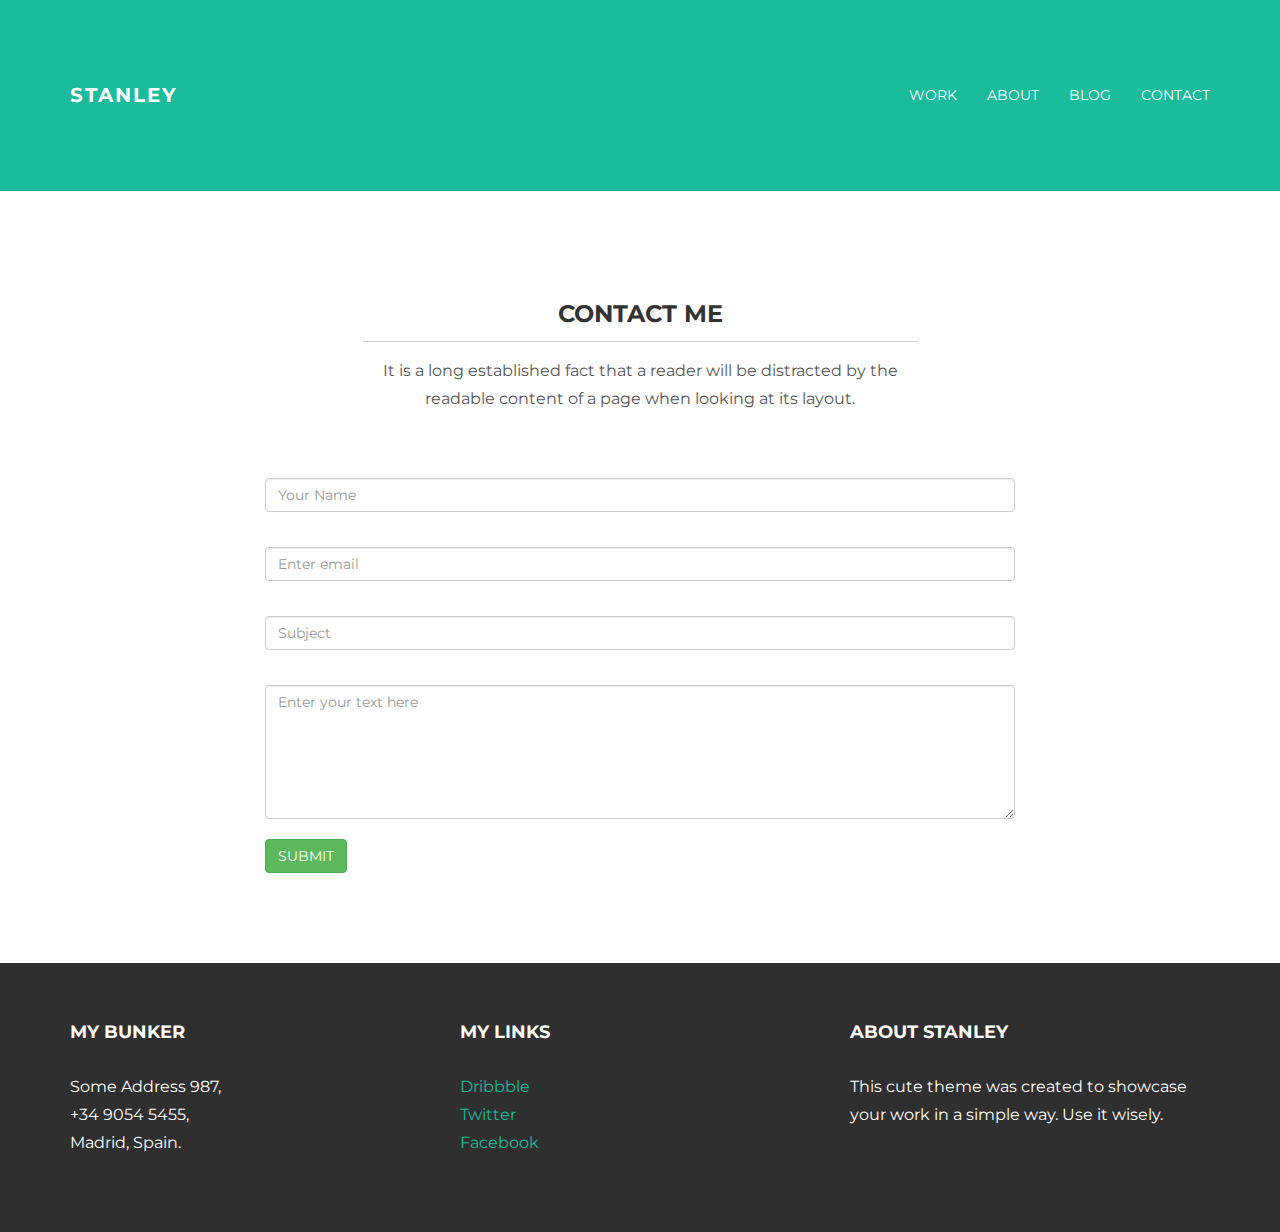
==== contact.html @ 90632ecd "first initial commit of project files." ====
<!DOCTYPE html>
<html lang="en">
  <head>
    <meta charset="utf-8">
    <meta http-equiv="X-UA-Compatible" content="IE=edge">
    <meta name="viewport" content="width=device-width, initial-scale=1.0">
    <meta name="description" content="">
    <meta name="author" content="">
    <link rel="shortcut icon" href="../../docs-assets/ico/favicon.png">

    <title>STANLEY - Free Bootstrap Theme </title>

    <!-- Bootstrap core CSS -->
    <link href="assets/css/bootstrap.css" rel="stylesheet">


    <!-- Custom styles for this template -->
    <link href="assets/css/main.css" rel="stylesheet">

    <script src="https://code.jquery.com/jquery-1.10.2.min.js"></script>
    <script src="assets/js/hover.zoom.js"></script>
    <script src="assets/js/hover.zoom.conf.js"></script>

    <!-- HTML5 shim and Respond.js IE8 support of HTML5 elements and media queries -->
    <!--[if lt IE 9]>
      <script src="https://oss.maxcdn.com/libs/html5shiv/3.7.0/html5shiv.js"></script>
      <script src="https://oss.maxcdn.com/libs/respond.js/1.3.0/respond.min.js"></script>
    <![endif]-->
  </head>

  <body>

    <!-- Static navbar -->
    <div class="navbar navbar-inverse navbar-static-top">
      <div class="container">
        <div class="navbar-header">
          <button type="button" class="navbar-toggle" data-toggle="collapse" data-target=".navbar-collapse">
            <span class="icon-bar"></span>
            <span class="icon-bar"></span>
            <span class="icon-bar"></span>
          </button>
          <a class="navbar-brand" href="index.html">STANLEY</a>
        </div>
        <div class="navbar-collapse collapse">
          <ul class="nav navbar-nav navbar-right">
            <li><a href="work.html">Work</a></li>
            <li><a href="about.html">About</a></li>
            <li><a href="blog.html">Blog</a></li>
            <li><a href="contact.html">Contact</a></li>
          </ul>
        </div><!--/.nav-collapse -->
      </div>
    </div>
	
	
	<!-- +++++ Contact Section +++++ -->
	
	<div class="container pt">
		<div class="row mt">
			<div class="col-lg-6 col-lg-offset-3 centered">
				<h3>CONTACT ME</h3>
				<hr>
				<p>It is a long established fact that a reader will be distracted by the readable content of a page when looking at its layout.</p>
			</div>
		</div>
		<div class="row mt">	
			<div class="col-lg-8 col-lg-offset-2">
				<form role="form">
				  <div class="form-group">
				    <input type="name" class="form-control" id="NameInputEmail1" placeholder="Your Name">
				    <br>
				  </div>
				  <div class="form-group">
				    <input type="email" class="form-control" id="exampleInputEmail1" placeholder="Enter email">
				    <br>
				  </div>
				  <div class="form-group">
				    <input type="email" class="form-control" id="subjectEmail1" placeholder="Subject">
				    <br>
				  </div>
				  <textarea class="form-control" rows="6" placeholder="Enter your text here"></textarea>
				    <br>
				  <button type="submit" class="btn btn-success">SUBMIT</button>
				</form>    			
			</div>
		</div><!-- /row -->
	</div><!-- /container -->
	
	
	<!-- +++++ Footer Section +++++ -->
	
	<div id="footer">
		<div class="container">
			<div class="row">
				<div class="col-lg-4">
					<h4>My Bunker</h4>
					<p>
						Some Address 987,<br/>
						+34 9054 5455, <br/>
						Madrid, Spain.
					</p>
				</div><!-- /col-lg-4 -->
				
				<div class="col-lg-4">
					<h4>My Links</h4>
					<p>
						<a href="#">Dribbble</a><br/>
						<a href="#">Twitter</a><br/>
						<a href="#">Facebook</a>
					</p>
				</div><!-- /col-lg-4 -->
				
				<div class="col-lg-4">
					<h4>About Stanley</h4>
					<p>This cute theme was created to showcase your work in a simple way. Use it wisely.</p>
				</div><!-- /col-lg-4 -->
			
			</div>
		
		</div>
	</div>
	

    <!-- Bootstrap core JavaScript
    ================================================== -->
    <!-- Placed at the end of the document so the pages load faster -->
    <script src="assets/js/bootstrap.min.js"></script>
  </body>
</html>
---- assets/css/main.css ----
/*
 * Author: Carlos Alvarez
 * URL: http://alvarez.is
 *
 * Project Name: STANLEY - Free Bootstrap 3 Theme
 * Version: 1.0
 * URL: http://blacktie.co
 */

@import url(http://fonts.googleapis.com/css?family=Montserrat:400,700);

body {
  	background-color: #ffffff;
  	font-family: 'Montserrat', sans-serif;
    font-weight: 400;
    font-size: 14px;
    color: #555;

    -webkit-font-smoothing: antialiased;
    -webkit-overflow-scrolling: touch;
}

/* Titles */
h1, h2, h3, h4, h5, h6 {
	font-family: 'Montserrat', sans-serif;
    font-weight: 700;
    color: #333;
}

h1 {
	font-size: 35px;
	margin-top: 30px;
	margin-bottom: 30px;
}



/* Paragraph & Typographic */
p {
    line-height: 28px;
    margin-bottom: 25px;
    font-size: 16px;
}

.centered {
    text-align: center;
}

/* Links */
a {
    color: #1abc9c;
    word-wrap: break-word;

    -webkit-transition: color 0.1s ease-in, background 0.1s ease-in;
    -moz-transition: color 0.1s ease-in, background 0.1s ease-in;
    -ms-transition: color 0.1s ease-in, background 0.1s ease-in;
    -o-transition: color 0.1s ease-in, background 0.1s ease-in;
    transition: color 0.1s ease-in, background 0.1s ease-in;
}

a:hover,
a:focus {
    color: #7b7b7b;
    text-decoration: none;
    outline: 0;
}

a:before,
a:after {
    -webkit-transition: color 0.1s ease-in, background 0.1s ease-in;
    -moz-transition: color 0.1s ease-in, background 0.1s ease-in;
    -ms-transition: color 0.1s ease-in, background 0.1s ease-in;
    -o-transition: color 0.1s ease-in, background 0.1s ease-in;
    transition: color 0.1s ease-in, background 0.1s ease-in;
}

 hr {
    display: block;
    height: 1px;
    border: 0;
    border-top: 1px solid #ccc;
    margin: 1em 0;
    padding: 0;
}


.navbar {
	text-transform: uppercase;
	margin-bottom: 0px;
}

.navbar-inverse {
	padding-bottom: 70px;
	padding-top: 70px;
}

.navbar-inverse {
	background-color: #1abc9c;
	border-color: #16a085;
}

.navbar-inverse .navbar-nav > li > a {
	color: white;
}

.navbar-inverse .navbar-nav > li > a:hover {
	color: #222222;
}

.navbar-brand {
	font-weight: 700;
	font-size: 20px;
	letter-spacing: 2px;
}

.navbar-inverse .navbar-brand {
	color: white;
}

.navbar-inverse .navbar-toggle {
	border-color: transparent;
}

.progress-bar-theme {
  background-color: #1abc9c;
}


/* Helpers */

.mt {
	margin-top: 40px;
	margin-bottom: 40px;
}

.pt {
	padding-top: 50px;
	padding-bottom: 50px;
}


/* +++++ WRAP SECTIONS +++++ */

#ww {
	padding-top: 70px;
	padding-bottom: 70px;
	background-color: #f2f2f2;
}


#footer {
	background-color: #2f2f2f;
	padding-top: 50px;
	padding-bottom: 50px; 
}

#footer p {
	color: white;
}

#footer h4 {
	color: white;
	text-transform: uppercase;
	padding-bottom: 20px;
}


/* +++++ Color Wraps / Blog Page +++++ */

#grey {
	padding-top: 60px;
	padding-bottom: 60px;
	background-color: #f2f2f2;
}

#white {
	padding-top: 60px;
	padding-bottom: 60px;
	background-color: #ffffff;
}



/* Blog Date*/
bd {
	font-size: 12px;
	text-transform: uppercase;
	color: #d2d2d2;
	font-weight: 700;
}

/* Blog Author*/
ba {
	font-size: 12px;
	text-transform: uppercase;
}

/* Blog Quote */
.bq {
	font-size: 22px;
	padding-top: 30px;
}

/* Blog Tags */
bt {
	font-size: 12px;
}

/* ================== PORTFOLIO IMAGES HOVER EFFECT ================== */
/* Effects also are controled by hover.zoom.js */
.zoom { 
    display:block; 
    position:relative; 
    overflow:hidden; 
    background:transparent url(../img/loader.gif) no-repeat center;
}


    .zoomOverlay {
        position:absolute;
        top:0; left:0;
        bottom:0; right:0;
        display:none;
        background-image:url(../img/zoom.png);
        background-repeat:no-repeat;
        background-position:center;
    }

.zoom2 {
	opacity: 1;
}

.zoom2:hover {
	opacity: 0.5;
}

/* glyphicon Configuration */

.glyphicon {
	font-size: 40px;
	color: #1abc9c;
}
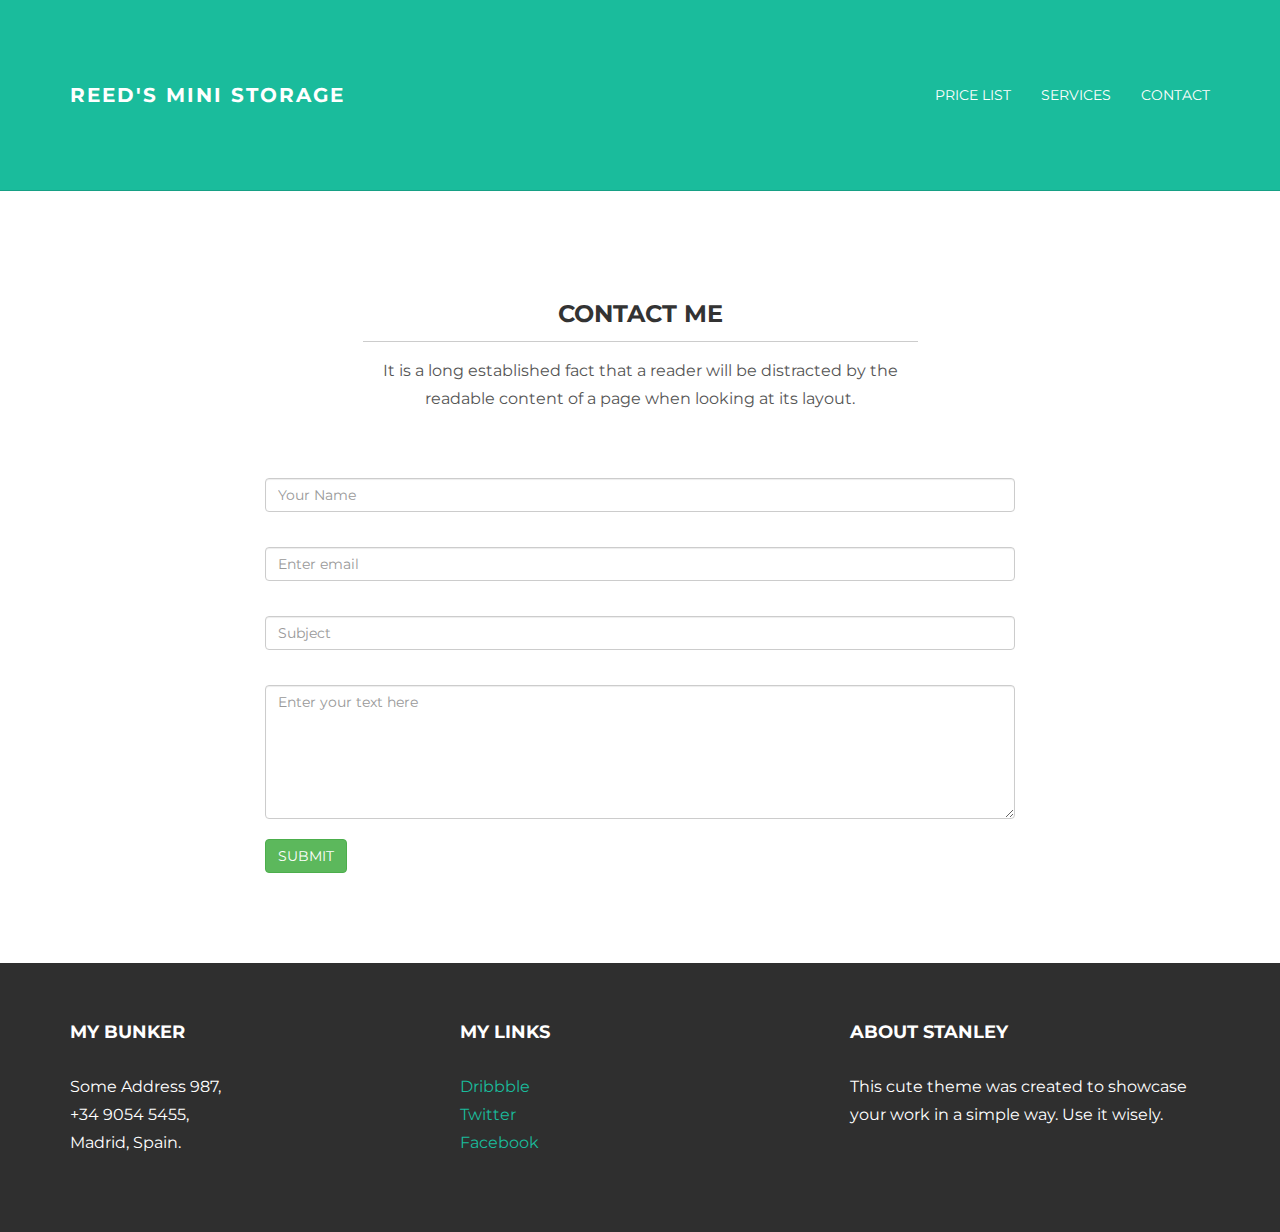
==== commit c194eb39: "renaming some files and made some progress towards the finished site." ====
--- a/contact.html
+++ b/contact.html
@@ -6,9 +6,8 @@
     <meta name="viewport" content="width=device-width, initial-scale=1.0">
     <meta name="description" content="">
     <meta name="author" content="">
-    <link rel="shortcut icon" href="../../docs-assets/ico/favicon.png">
 
-    <title>STANLEY - Free Bootstrap Theme </title>
+    <title>REED's Mini Storage</title>
 
     <!-- Bootstrap core CSS -->
     <link href="assets/css/bootstrap.css" rel="stylesheet">
@@ -39,13 +38,12 @@
             <span class="icon-bar"></span>
             <span class="icon-bar"></span>
           </button>
-          <a class="navbar-brand" href="index.html">STANLEY</a>
+          <a class="navbar-brand" href="index.html">Reed's Mini Storage</a>
         </div>
         <div class="navbar-collapse collapse">
           <ul class="nav navbar-nav navbar-right">
-            <li><a href="work.html">Work</a></li>
-            <li><a href="about.html">About</a></li>
-            <li><a href="blog.html">Blog</a></li>
+            <li><a href="priceList.html">Price List</a></li>
+            <li><a href="services.html">Services</a></li>
             <li><a href="contact.html">Contact</a></li>
           </ul>
         </div><!--/.nav-collapse -->
--- a/assets/css/main.css
+++ b/assets/css/main.css
@@ -1,12 +1,3 @@
-/*
- * Author: Carlos Alvarez
- * URL: http://alvarez.is
- *
- * Project Name: STANLEY - Free Bootstrap 3 Theme
- * Version: 1.0
- * URL: http://blacktie.co
- */
-
 @import url(http://fonts.googleapis.com/css?family=Montserrat:400,700);
 
 body {
@@ -92,11 +83,8 @@
 .navbar-inverse {
 	padding-bottom: 70px;
 	padding-top: 70px;
-}
-
-.navbar-inverse {
-	background-color: #1abc9c;
-	border-color: #16a085;
+    background-color: #1abc9c;
+    border-color: #16a085;
 }
 
 .navbar-inverse .navbar-nav > li > a {
@@ -165,47 +153,6 @@
 }
 
 
-/* +++++ Color Wraps / Blog Page +++++ */
-
-#grey {
-	padding-top: 60px;
-	padding-bottom: 60px;
-	background-color: #f2f2f2;
-}
-
-#white {
-	padding-top: 60px;
-	padding-bottom: 60px;
-	background-color: #ffffff;
-}
-
-
-
-/* Blog Date*/
-bd {
-	font-size: 12px;
-	text-transform: uppercase;
-	color: #d2d2d2;
-	font-weight: 700;
-}
-
-/* Blog Author*/
-ba {
-	font-size: 12px;
-	text-transform: uppercase;
-}
-
-/* Blog Quote */
-.bq {
-	font-size: 22px;
-	padding-top: 30px;
-}
-
-/* Blog Tags */
-bt {
-	font-size: 12px;
-}
-
 /* ================== PORTFOLIO IMAGES HOVER EFFECT ================== */
 /* Effects also are controled by hover.zoom.js */
 .zoom { 
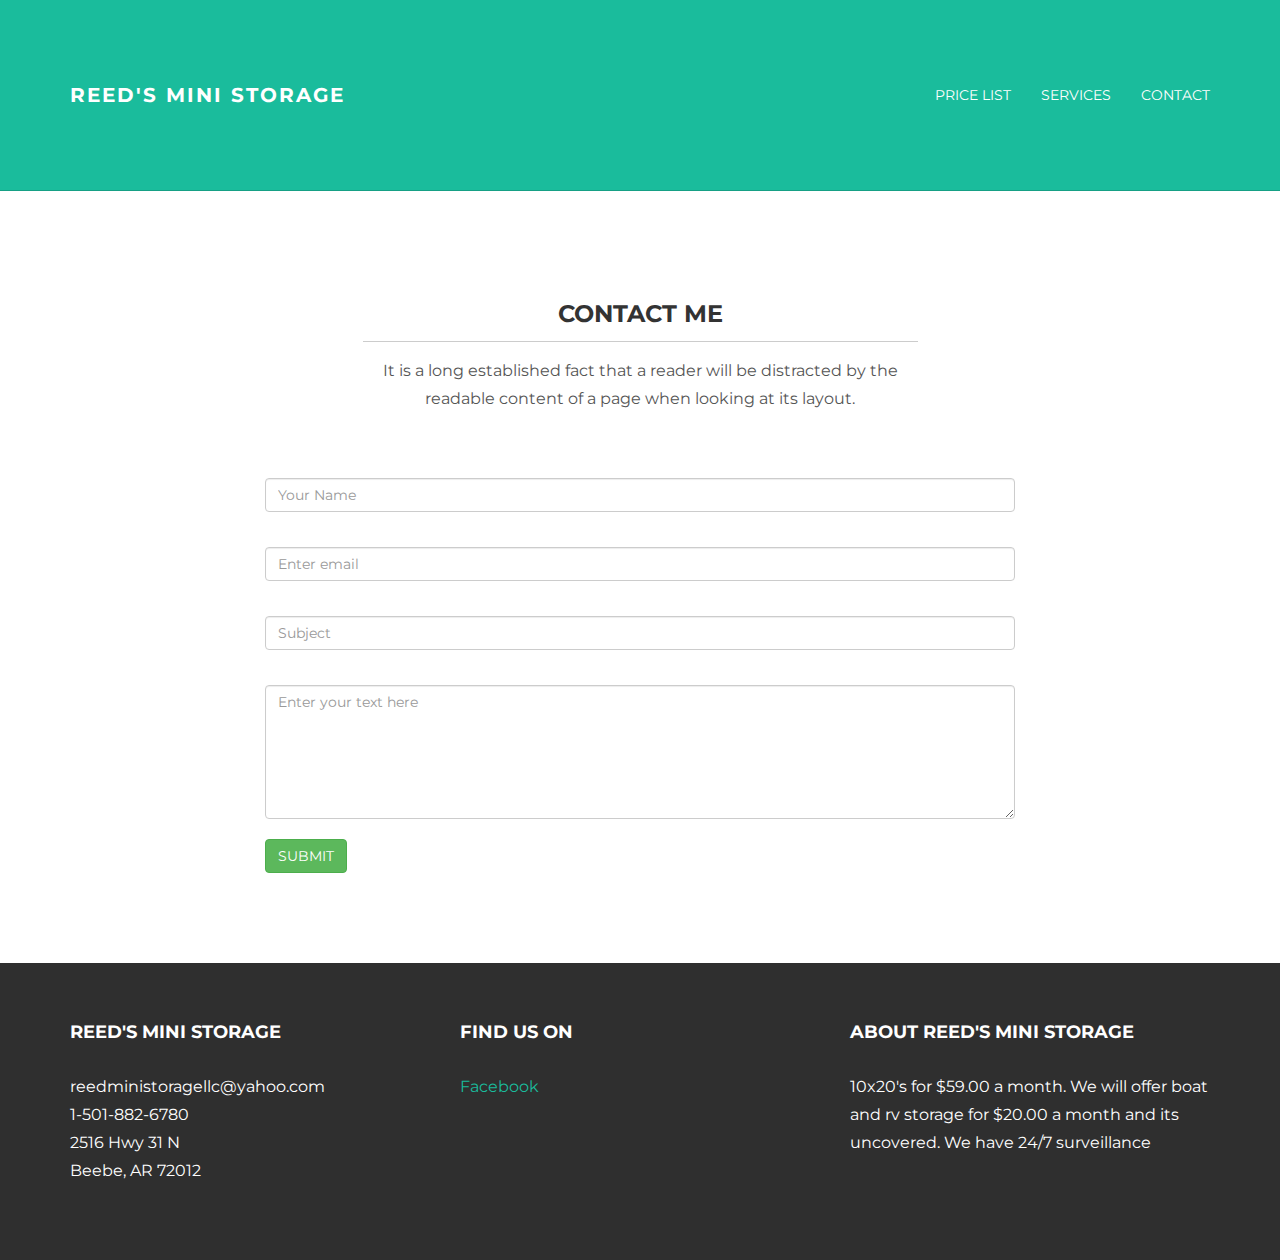
==== commit 5e3aba67: "more work on reed mini storage." ====
--- a/contact.html
+++ b/contact.html
@@ -17,6 +17,8 @@
     <link href="assets/css/main.css" rel="stylesheet">
 
     <script src="https://code.jquery.com/jquery-1.10.2.min.js"></script>
+    <script src="https://mandrillapp.com/api/docs/js/mandrill.js"></script>
+    <script src="assets/js/send-email.js"></script>
     <script src="assets/js/hover.zoom.js"></script>
     <script src="assets/js/hover.zoom.conf.js"></script>
 
@@ -73,12 +75,12 @@
 				    <br>
 				  </div>
 				  <div class="form-group">
-				    <input type="email" class="form-control" id="subjectEmail1" placeholder="Subject">
+				    <input type="text" class="form-control" id="subjectEmail1" placeholder="Subject">
 				    <br>
 				  </div>
-				  <textarea class="form-control" rows="6" placeholder="Enter your text here"></textarea>
+				  <textarea class="form-control" rows="6" id="messageBody" placeholder="Enter your text here"></textarea>
 				    <br>
-				  <button type="submit" class="btn btn-success">SUBMIT</button>
+				  <button type="submit" class="btn btn-success" onclick="sendTheMail()">SUBMIT</button>
 				</form>    			
 			</div>
 		</div><!-- /row -->
@@ -86,37 +88,34 @@
 	
 	
 	<!-- +++++ Footer Section +++++ -->
-	
-	<div id="footer">
-		<div class="container">
-			<div class="row">
-				<div class="col-lg-4">
-					<h4>My Bunker</h4>
-					<p>
-						Some Address 987,<br/>
-						+34 9054 5455, <br/>
-						Madrid, Spain.
-					</p>
-				</div><!-- /col-lg-4 -->
-				
-				<div class="col-lg-4">
-					<h4>My Links</h4>
-					<p>
-						<a href="#">Dribbble</a><br/>
-						<a href="#">Twitter</a><br/>
-						<a href="#">Facebook</a>
-					</p>
-				</div><!-- /col-lg-4 -->
-				
-				<div class="col-lg-4">
-					<h4>About Stanley</h4>
-					<p>This cute theme was created to showcase your work in a simple way. Use it wisely.</p>
-				</div><!-- /col-lg-4 -->
-			
-			</div>
-		
-		</div>
-	</div>
+
+    <div id="footer">
+        <div class="container">
+            <div class="row">
+                <div class="col-lg-4">
+                    <h4>Reed's Mini Storage</h4>
+                    <p>
+                        reedministoragellc@yahoo.com<br/>
+                        1-501-882-6780<br/>
+                        2516 Hwy 31 N<br/>
+                        Beebe, AR 72012 <br/>
+                    </p>
+                </div><!-- /col-lg-4 -->
+
+                <div class="col-lg-4">
+                    <h4>Find Us On</h4>
+                    <p>
+                        <a href="https://www.facebook.com/reedministoragellc3511">Facebook</a>
+                    </p>
+                </div><!-- /col-lg-4 -->
+
+                <div class="col-lg-4">
+                    <h4>About Reed's Mini Storage</h4>
+                    <p>10x20's for $59.00 a month.  We will offer boat and rv storage for $20.00 a month and its uncovered. We have 24/7 surveillance</p>
+                </div><!-- /col-lg-4 -->
+            </div>
+        </div>
+    </div>
 	
 
     <!-- Bootstrap core JavaScript
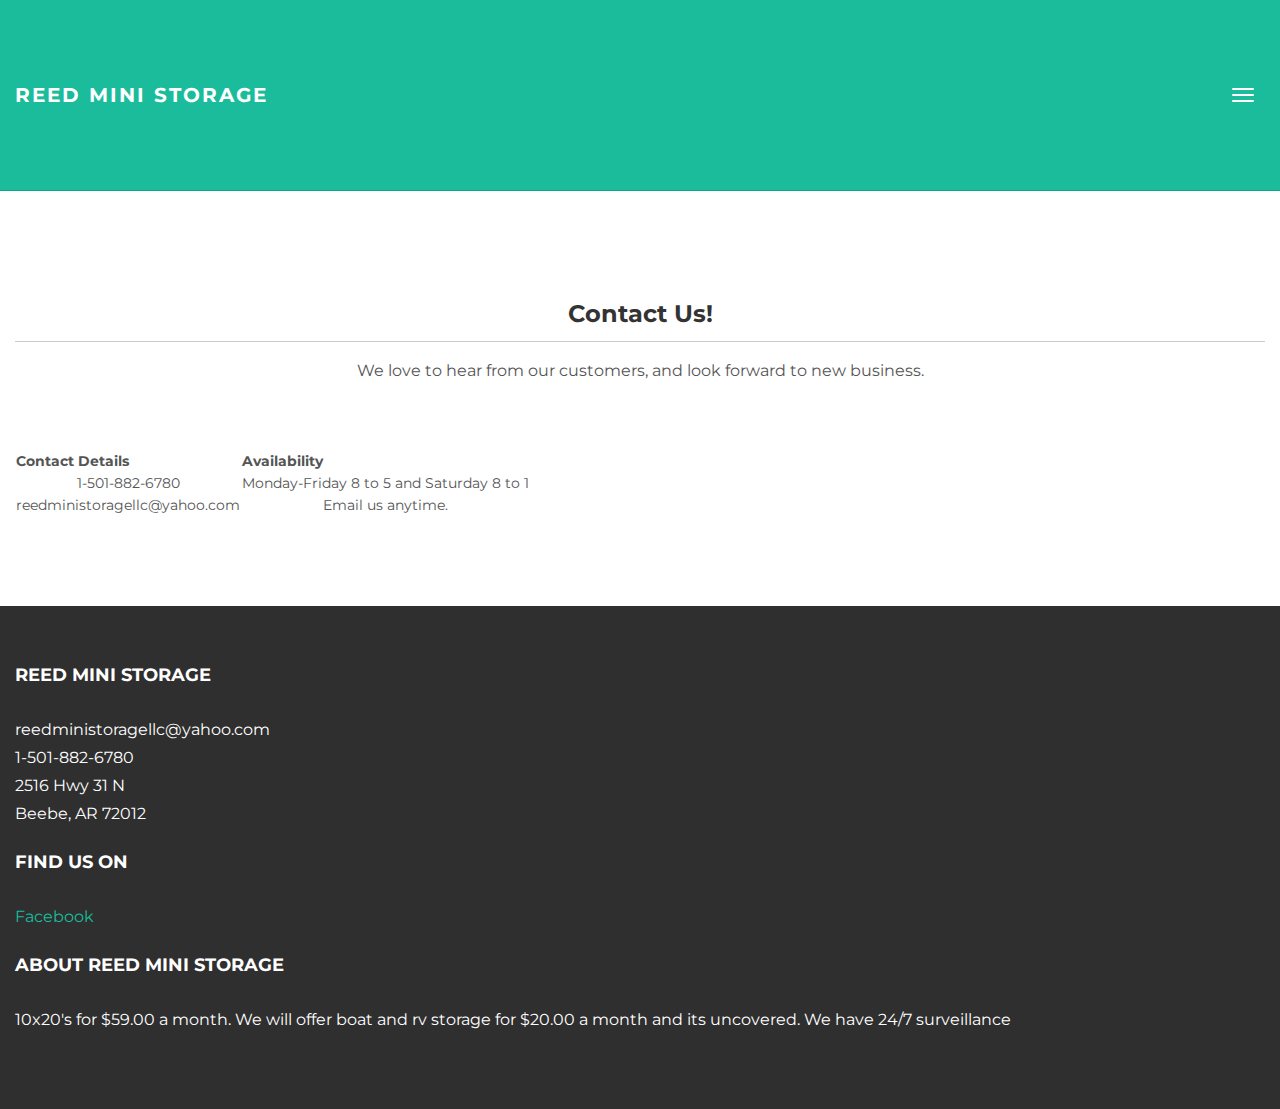
==== commit 14feed69: "removed modal." ====
--- a/contact.html
+++ b/contact.html
@@ -1,13 +1,14 @@
 <!DOCTYPE html>
 <html lang="en">
-  <head>
+<head>
     <meta charset="utf-8">
     <meta http-equiv="X-UA-Compatible" content="IE=edge">
     <meta name="viewport" content="width=device-width, initial-scale=1.0">
     <meta name="description" content="">
     <meta name="author" content="">
 
-    <title>REED's Mini Storage</title>
+    <title>Reed Mini Storage</title>
+    <link rel="shortcut icon" href="assets/img/favicon_logo-20140912-favicon.ico" >
 
     <!-- Bootstrap core CSS -->
     <link href="assets/css/bootstrap.css" rel="stylesheet">
@@ -15,112 +16,140 @@
 
     <!-- Custom styles for this template -->
     <link href="assets/css/main.css" rel="stylesheet">
+    <link rel="stylesheet" type="text/css" href="//cdn.datatables.net/1.10.2/css/jquery.dataTables.css">
 
     <script src="https://code.jquery.com/jquery-1.10.2.min.js"></script>
-    <script src="https://mandrillapp.com/api/docs/js/mandrill.js"></script>
-    <script src="assets/js/send-email.js"></script>
+    <script type="text/javascript" charset="utf8"
+            src="https://cdn.datatables.net/1.10.2/js/jquery.dataTables.js"></script>
     <script src="assets/js/hover.zoom.js"></script>
     <script src="assets/js/hover.zoom.conf.js"></script>
 
     <!-- HTML5 shim and Respond.js IE8 support of HTML5 elements and media queries -->
     <!--[if lt IE 9]>
-      <script src="https://oss.maxcdn.com/libs/html5shiv/3.7.0/html5shiv.js"></script>
-      <script src="https://oss.maxcdn.com/libs/respond.js/1.3.0/respond.min.js"></script>
+    <script src="https://oss.maxcdn.com/libs/html5shiv/3.7.0/html5shiv.js"></script>
+    <script src="https://oss.maxcdn.com/libs/respond.js/1.3.0/respond.min.js"></script>
     <![endif]-->
-  </head>
+    <script>
+        $(document).ready(function () {
+            $('#myTable').DataTable({
+                paging: false,
+                "searching": false,
+                "ordering": false,
+                "info": false
+            });
+            $('#myTable2').DataTable({
+                paging: false,
+                "searching": false,
+                "ordering": false,
+                "info": false
+            });
+        });
+    </script>
+</head>
 
-  <body>
+<body>
 
-    <!-- Static navbar -->
-    <div class="navbar navbar-inverse navbar-static-top">
-      <div class="container">
+<!-- Static navbar -->
+<div class="navbar navbar-inverse navbar-static-top">
+    <div class="container">
         <div class="navbar-header">
-          <button type="button" class="navbar-toggle" data-toggle="collapse" data-target=".navbar-collapse">
-            <span class="icon-bar"></span>
-            <span class="icon-bar"></span>
-            <span class="icon-bar"></span>
-          </button>
-          <a class="navbar-brand" href="index.html">Reed's Mini Storage</a>
+            <button type="button" class="navbar-toggle" data-toggle="collapse" data-target=".navbar-collapse">
+                <span class="icon-bar"></span>
+                <span class="icon-bar"></span>
+                <span class="icon-bar"></span>
+            </button>
+            <a class="navbar-brand" href="index.html">Reed Mini Storage</a>
         </div>
         <div class="navbar-collapse collapse">
-          <ul class="nav navbar-nav navbar-right">
-            <li><a href="priceList.html">Price List</a></li>
-            <li><a href="services.html">Services</a></li>
-            <li><a href="contact.html">Contact</a></li>
-          </ul>
-        </div><!--/.nav-collapse -->
-      </div>
+            <ul class="nav navbar-nav navbar-right">
+                <li><a href="index.html">Home</a></li>
+                <li><a href="priceList.html">Price List</a></li>
+                <li><a href="contact.html">Contact</a></li>
+            </ul>
+        </div>
+        <!--/.nav-collapse -->
     </div>
-	
-	
-	<!-- +++++ Contact Section +++++ -->
-	
-	<div class="container pt">
-		<div class="row mt">
-			<div class="col-lg-6 col-lg-offset-3 centered">
-				<h3>CONTACT ME</h3>
-				<hr>
-				<p>It is a long established fact that a reader will be distracted by the readable content of a page when looking at its layout.</p>
-			</div>
-		</div>
-		<div class="row mt">	
-			<div class="col-lg-8 col-lg-offset-2">
-				<form role="form">
-				  <div class="form-group">
-				    <input type="name" class="form-control" id="NameInputEmail1" placeholder="Your Name">
-				    <br>
-				  </div>
-				  <div class="form-group">
-				    <input type="email" class="form-control" id="exampleInputEmail1" placeholder="Enter email">
-				    <br>
-				  </div>
-				  <div class="form-group">
-				    <input type="text" class="form-control" id="subjectEmail1" placeholder="Subject">
-				    <br>
-				  </div>
-				  <textarea class="form-control" rows="6" id="messageBody" placeholder="Enter your text here"></textarea>
-				    <br>
-				  <button type="submit" class="btn btn-success" onclick="sendTheMail()">SUBMIT</button>
-				</form>    			
-			</div>
-		</div><!-- /row -->
-	</div><!-- /container -->
-	
-	
-	<!-- +++++ Footer Section +++++ -->
+</div>
 
-    <div id="footer">
-        <div class="container">
-            <div class="row">
-                <div class="col-lg-4">
-                    <h4>Reed's Mini Storage</h4>
-                    <p>
-                        reedministoragellc@yahoo.com<br/>
-                        1-501-882-6780<br/>
-                        2516 Hwy 31 N<br/>
-                        Beebe, AR 72012 <br/>
-                    </p>
-                </div><!-- /col-lg-4 -->
+<!-- +++++ Projects Section +++++ -->
 
-                <div class="col-lg-4">
-                    <h4>Find Us On</h4>
-                    <p>
-                        <a href="https://www.facebook.com/reedministoragellc3511">Facebook</a>
-                    </p>
-                </div><!-- /col-lg-4 -->
-
-                <div class="col-lg-4">
-                    <h4>About Reed's Mini Storage</h4>
-                    <p>10x20's for $59.00 a month.  We will offer boat and rv storage for $20.00 a month and its uncovered. We have 24/7 surveillance</p>
-                </div><!-- /col-lg-4 -->
-            </div>
+<div class="container pt">
+    <div class="row mt">
+        <div class="col-lg-6 col-lg-offset-3 centered">
+            <h3>Contact Us!</h3>
+            <hr>
+            <p>We love to hear from our customers, and look forward to new business</a>.</p>
         </div>
     </div>
-	
+    <div class="row mt centered">
+        <div class="col-lg-8 col-lg-offset-2">
+            <table id="myTable" class="stripe hover cell-border">
+                <thead>
+                <tr>
+                    <th>Contact Details</th>
+                    <th>Availability</th>
+                </tr>
+                </thead>
+                <tbody class="dt-right">
+                <tr>
+                    <td class="dt-left">1-501-882-6780</td>
+                    <td class="dt-left">Monday-Friday 8 to 5 and Saturday 8 to 1</td>
+                </tr>
+                <tr>
+                    <td class="dt-left">reedministoragellc@yahoo.com</td>
+                    <td class="dt-left">Email us anytime.</td>
+                </tr>
+                </tbody>
+            </table>
+        </div>
+        <!-- /row -->
+    </div>
+    <!-- /container -->
+</div>
 
-    <!-- Bootstrap core JavaScript
-    ================================================== -->
-    <!-- Placed at the end of the document so the pages load faster -->
-    <script src="assets/js/bootstrap.min.js"></script>
-  </body>
+
+<!-- +++++ Footer Section +++++ -->
+
+<div id="footer">
+    <div class="container">
+        <div class="row">
+            <div class="col-lg-4">
+                <h4>Reed Mini Storage</h4>
+
+                <p>
+                    reedministoragellc@yahoo.com<br/>
+                    1-501-882-6780<br/>
+                    2516 Hwy 31 N<br/>
+                    Beebe, AR 72012 <br/>
+                </p>
+            </div>
+            <!-- /col-lg-4 -->
+
+            <div class="col-lg-4">
+                <h4>Find Us On</h4>
+
+                <p>
+                    <a href="https://www.facebook.com/reedministoragellc3511">Facebook</a>
+                </p>
+            </div>
+            <!-- /col-lg-4 -->
+
+            <div class="col-lg-4">
+                <h4>About Reed Mini Storage</h4>
+
+                <p>10x20's for $59.00 a month. We will offer boat and rv storage for $20.00 a month and its
+                    uncovered.
+                    We have 24/7 surveillance</p>
+            </div>
+            <!-- /col-lg-4 -->
+        </div>
+    </div>
+</div>
+
+
+<!-- Bootstrap core JavaScript
+================================================== -->
+<!-- Placed at the end of the document so the pages load faster -->
+<script src="assets/js/bootstrap.min.js"></script>
+</body>
 </html>
